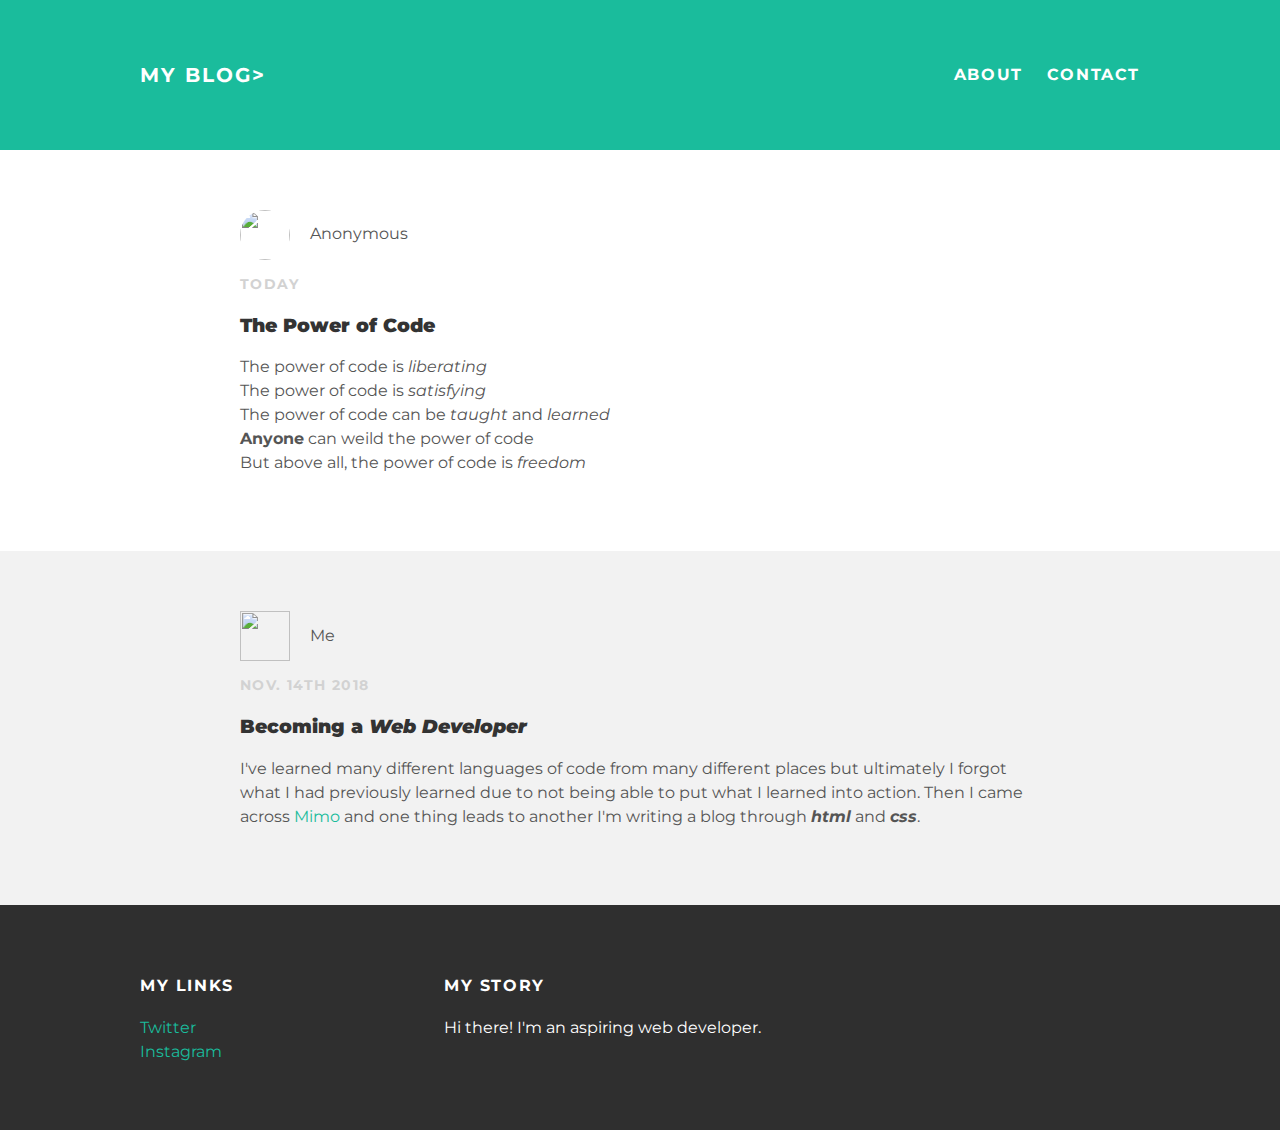
==== index.html @ 9bbebd45 "Add files via upload" ====
<!DOCTYPE html>
<html>
<head>
  <title>My blog</title>
  <link rel="stylesheet" type="text/css" href="styles.css">
</head>
<body>
  <div id="header">
    <div class="container">
      <a  id="header_title" href="index.html">My Blog></a>
      <ul id="header_nav">
        <li><a href="about.html"><strong>About</strong></a></li>
        <li><a href="mailto:rfq456@gmail.com"><strong>Contact</strong></a></li>
      </ul>
    </div>
  </div>
  <div id="content">
    <div class="post_container">
      <div class="post">
        <div class="post_author2">
          <img src="https://cdn.pixabay.com/photo/2013/07/13/11/35/question-158453_960_720.png">
          <span>Anonymous</span>
        </div>
        <p class="post_date">Today</p>
        <h3 class="post_title"><strong>The Power of Code</strong></h3>
        <div class="post_content">
          <p>The power of code is <em>liberating</em><br>
            The power of code is <em>satisfying</em><br>
            The power of code can be <em>taught</em> and <em>learned</em><br>
            <strong>Anyone</strong> can weild the power of code<br>
            But above all, the power of code is <em>freedom</em></p>
        </div>
      </div>
    </div>
    <div class="post_container">
      <div class="post">
        <div class="post_author">
          <img src="http://www.goalies-only.com/brians-customizers/data/optik/upload_art/OPTD5a2adcb022a18-logo.png">
          <span>Me</span>
        </div>
        <p class="post_date">Nov. 14th 2018</p>
        <h3 class="post_title"><strong>Becoming a <em>Web Developer</em></strong></h3>
        <div class="post_content">
          <p>I've learned many different languages of code
        from many different places but ultimately I forgot what I had previously
        learned due to not being able to put what I learned into action. Then I
        came across <a href="https://getmimo.com/learn">Mimo</a> and one thing
        leads to another I'm writing a blog through <em><strong>html</strong></em>
        and <em><strong>css</strong></em>.</p>
        </div>
      </div>
    </div>
  </div>
  <div id="footer">
    <div class="container">
      <div class="column">
        <h4>My Links</h4>
        <p>
          <a href="https://twitter.com/RyanQuirk9">Twitter</a><br>
          <a href="https://www.instagram.com/quirk_hockey6/?hl=en">Instagram</a>
        </p>
      </div>
      <div class="column">
        <h4>My Story</h4>
        <p>Hi there! I'm an aspiring web developer.</p>
      </div>
    </div>
  </div>
</body>
</html>
---- styles.css ----
@import url(http://fonts.googleapis.com/css?family=Montserrat:400,700);
body {
  color: #555;
  margin: 0;

  font-family: 'Montserrat', sans-serif;
}
#header {
  background-color: #1abc9c;
  height: 150px;
  line-height: 150px;
}
#header li {
  display: inline;
  padding-left: 20px;
}
#header a {
  color: white;
  text-decoration: none;
  text-transform: uppercase;
  letter-spacing: 0.1em;
}
#header a:hover {
  color: #222;
}
#header_title {
  display: block;
  float: left;
  font-size: 20px;
  font-weight: bold;
}
#header_nav {
  display: block;
  float: right;
  margin-top: 0;
}
.container {
  max-width: 1000px;
  margin: 0 auto;
}
#footer {
  background-color: #2f2f2f;
  padding: 50px 0;
}
#footer h4 {
  color: white;
  text-transform: uppercase;
  letter-spacing: 0.1em;
}
#footer p {
  color: white;
}
.column {
  min-width: 300px;
  display: inline-block;
  vertical-align: top;
}
a {
  color: #1abc9c;
  text-decoration: none;
}
a:hover {
  color:#F6A623;
}
.post, .about {
  max-width: 800px;
  margin: 0 auto;
  padding: 60px 0;
}
.about {
  text-align: center;
}
.post
.about img {
  width: 300px;
  height: 300px;
}
.post_author img {
  width: 50px;
  height: 50px;
  vertical-align: middle;
}
.post_author2 img {
  width: 50px;
  height: 50px;
  vertical-align: middle;
  border-radius: 30px;
}
.post_author span {
  margin-left: 16px;
}
.post_author2 span {
  margin-left: 16px;
}
.post_date {
  color: #D2D2D2;

  font-size: 14px;
  font-weight: bold;
  text-transform: uppercase;
  letter-spacing: 0.1em;
}
.post_container:nth-child(even) {
  background-color: #f2f2f2;
}
h1, h2, h3, h4 {
  color: #333;
}
p {
  line-height: 1.5;
}
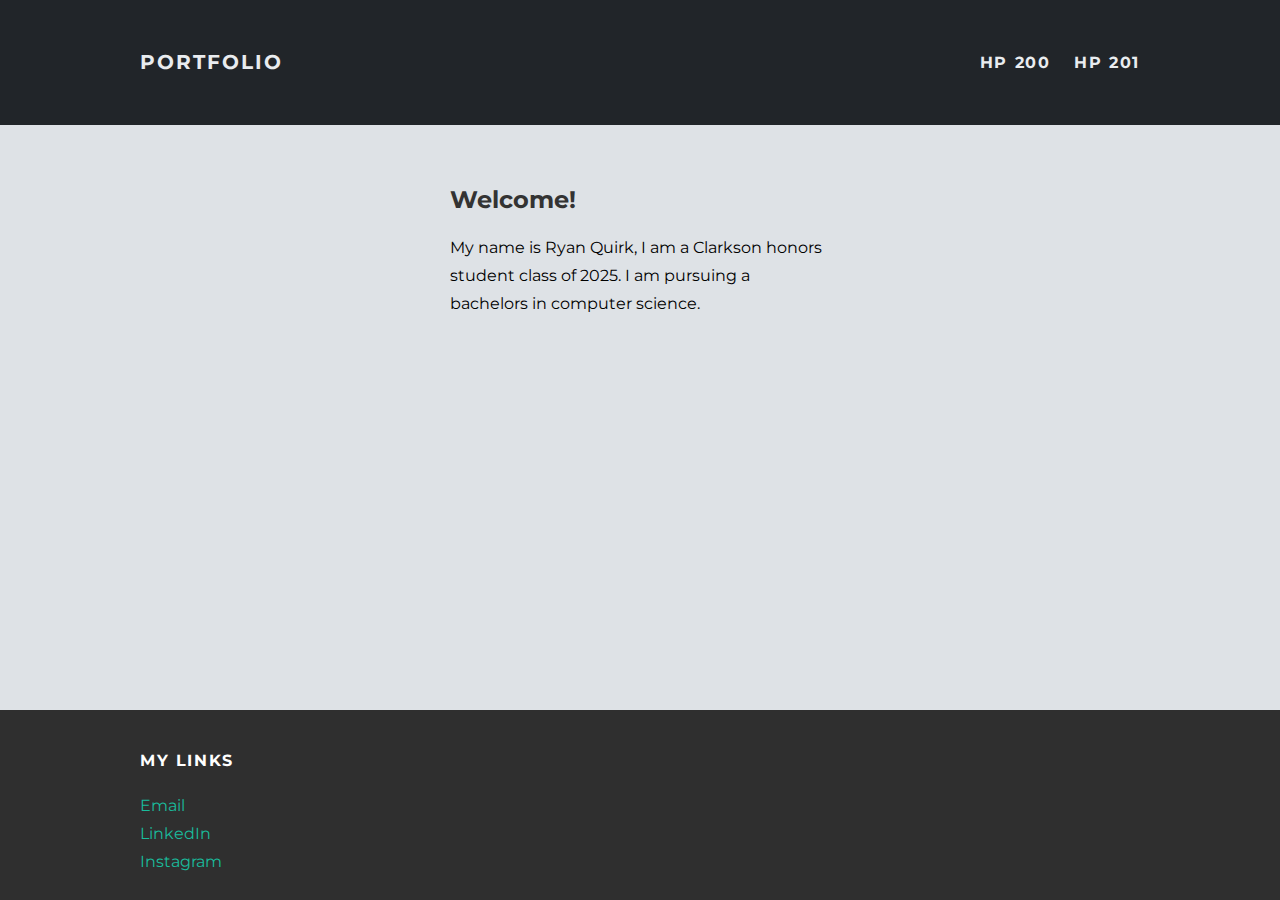
==== commit b474ceb0: "Major website overhaul, turning it into Clarkson honors portfolio." ====
--- a/index.html
+++ b/index.html
@@ -1,68 +1,36 @@
 <!DOCTYPE html>
 <html>
 <head>
-  <title>My blog</title>
+  <title>Portfolio</title>
   <link rel="stylesheet" type="text/css" href="styles.css">
+  <link rel="icon" type="image/x-icon" href="portfolio.ico">
 </head>
 <body>
   <div id="header">
     <div class="container">
-      <a  id="header_title" href="index.html">My Blog></a>
+      <a  id="header_title" href="index.html">portfolio</a>
       <ul id="header_nav">
-        <li><a href="about.html"><strong>About</strong></a></li>
-        <li><a href="mailto:rfq456@gmail.com"><strong>Contact</strong></a></li>
+        <li><a href="hp200.html"><strong>HP 200</strong></a></li>
+        <li><a href="hp201.html"><strong>HP 201</strong></a></li>
       </ul>
     </div>
   </div>
   <div id="content">
-    <div class="post_container">
-      <div class="post">
-        <div class="post_author2">
-          <img src="https://cdn.pixabay.com/photo/2013/07/13/11/35/question-158453_960_720.png">
-          <span>Anonymous</span>
-        </div>
-        <p class="post_date">Today</p>
-        <h3 class="post_title"><strong>The Power of Code</strong></h3>
-        <div class="post_content">
-          <p>The power of code is <em>liberating</em><br>
-            The power of code is <em>satisfying</em><br>
-            The power of code can be <em>taught</em> and <em>learned</em><br>
-            <strong>Anyone</strong> can weild the power of code<br>
-            But above all, the power of code is <em>freedom</em></p>
-        </div>
-      </div>
+    <div class="post">
+      <h2>Welcome!</h2>
+      <p>My name is Ryan Quirk, I am a Clarkson honors student class of 2025. I am pursuing a bachelors in computer science.</p>
     </div>
-    <div class="post_container">
-      <div class="post">
-        <div class="post_author">
-          <img src="http://www.goalies-only.com/brians-customizers/data/optik/upload_art/OPTD5a2adcb022a18-logo.png">
-          <span>Me</span>
-        </div>
-        <p class="post_date">Nov. 14th 2018</p>
-        <h3 class="post_title"><strong>Becoming a <em>Web Developer</em></strong></h3>
-        <div class="post_content">
-          <p>I've learned many different languages of code
-        from many different places but ultimately I forgot what I had previously
-        learned due to not being able to put what I learned into action. Then I
-        came across <a href="https://getmimo.com/learn">Mimo</a> and one thing
-        leads to another I'm writing a blog through <em><strong>html</strong></em>
-        and <em><strong>css</strong></em>.</p>
-        </div>
-      </div>
-    </div>
+
   </div>
   <div id="footer">
     <div class="container">
       <div class="column">
         <h4>My Links</h4>
         <p>
-          <a href="https://twitter.com/RyanQuirk9">Twitter</a><br>
-          <a href="https://www.instagram.com/quirk_hockey6/?hl=en">Instagram</a>
+          <a href="mailto:quirkrf@clarkson.edu">Email</a><br>
+          <a href="https://www.linkedin.com/in/ryanquirk6/">LinkedIn</a><br>
+          <a href="https://www.instagram.com/ryan.quirk_/?hl=en">Instagram</a>
         </p>
-      </div>
-      <div class="column">
-        <h4>My Story</h4>
-        <p>Hi there! I'm an aspiring web developer.</p>
       </div>
     </div>
   </div>
--- a/styles.css
+++ b/styles.css
@@ -1,27 +1,27 @@
 @import url(http://fonts.googleapis.com/css?family=Montserrat:400,700);
 body {
-  color: #555;
+  background-color: #DEE2E6;
   margin: 0;
 
   font-family: 'Montserrat', sans-serif;
 }
 #header {
-  background-color: #1abc9c;
-  height: 150px;
-  line-height: 150px;
+  background-color: #212529;
+  height: 125px;
+  line-height: 125px;
 }
 #header li {
   display: inline;
   padding-left: 20px;
 }
 #header a {
-  color: white;
+  color: #e9ecef;
   text-decoration: none;
   text-transform: uppercase;
   letter-spacing: 0.1em;
 }
 #header a:hover {
-  color: #222;
+  color: #ADB5BD;
 }
 #header_title {
   display: block;
@@ -40,7 +40,12 @@
 }
 #footer {
   background-color: #2f2f2f;
-  padding: 50px 0;
+  position: fixed;
+  width: 100%;
+  bottom: 0;
+  padding-top: 20px;
+  padding-bottom: 70px;
+  max-height: 100px;
 }
 #footer h4 {
   color: white;
@@ -64,41 +69,11 @@
 }
 .post, .about {
   max-width: 800px;
-  margin: 0 auto;
-  padding: 60px 0;
+  margin: 0 450px;
+  padding: 40px 0;
 }
 .about {
   text-align: center;
-}
-.post
-.about img {
-  width: 300px;
-  height: 300px;
-}
-.post_author img {
-  width: 50px;
-  height: 50px;
-  vertical-align: middle;
-}
-.post_author2 img {
-  width: 50px;
-  height: 50px;
-  vertical-align: middle;
-  border-radius: 30px;
-}
-.post_author span {
-  margin-left: 16px;
-}
-.post_author2 span {
-  margin-left: 16px;
-}
-.post_date {
-  color: #D2D2D2;
-
-  font-size: 14px;
-  font-weight: bold;
-  text-transform: uppercase;
-  letter-spacing: 0.1em;
 }
 .post_container:nth-child(even) {
   background-color: #f2f2f2;
@@ -107,5 +82,26 @@
   color: #333;
 }
 p {
-  line-height: 1.5;
+  line-height: 1.75;
 }
+img {
+  width: 300px;
+  height: 300px;
+}
+#hpfooter {
+  background-color: #2f2f2f;
+  position: relative;
+  width: 100%;
+  bottom: 0;
+  padding-top: 20px;
+  padding-bottom: 70px;
+  max-height: 100px;
+}
+#hpfooter h4 {
+  color: white;
+  text-transform: uppercase;
+  letter-spacing: 0.1em;
+}
+#hpfooter p {
+  color: white;
+}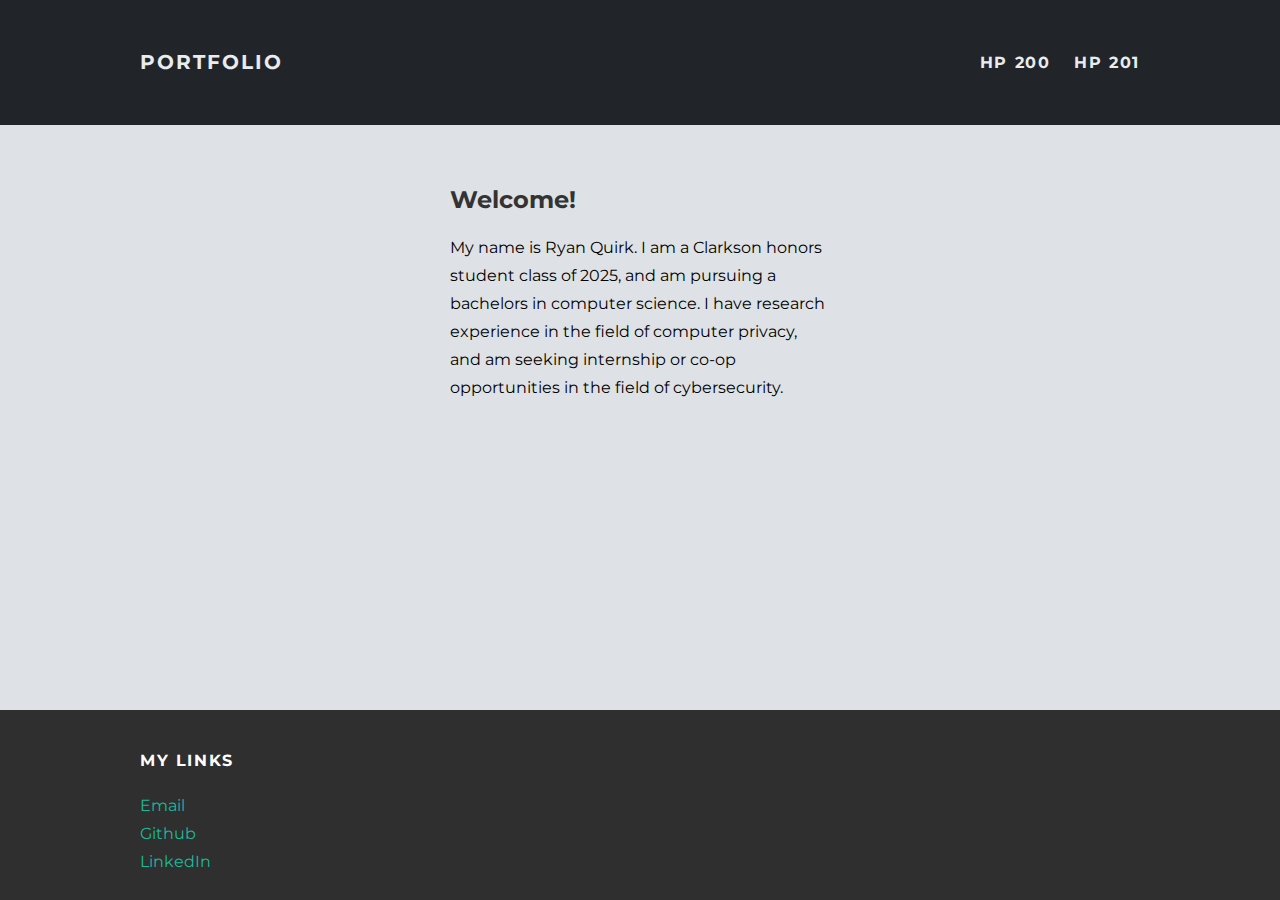
==== commit bfd342b9: "Finished writing hp201 page, and added some finishing touches." ====
--- a/index.html
+++ b/index.html
@@ -18,7 +18,7 @@
   <div id="content">
     <div class="post">
       <h2>Welcome!</h2>
-      <p>My name is Ryan Quirk, I am a Clarkson honors student class of 2025. I am pursuing a bachelors in computer science.</p>
+      <p>My name is Ryan Quirk. I am a Clarkson honors student class of 2025, and am pursuing a bachelors in computer science. I have research experience in the field of computer privacy, and am seeking internship or co-op opportunities in the field of cybersecurity.</p>
     </div>
 
   </div>
@@ -28,8 +28,8 @@
         <h4>My Links</h4>
         <p>
           <a href="mailto:quirkrf@clarkson.edu">Email</a><br>
+          <a href="https://www.github.com/merpster456">Github</a><br>
           <a href="https://www.linkedin.com/in/ryanquirk6/">LinkedIn</a><br>
-          <a href="https://www.instagram.com/ryan.quirk_/?hl=en">Instagram</a>
         </p>
       </div>
     </div>
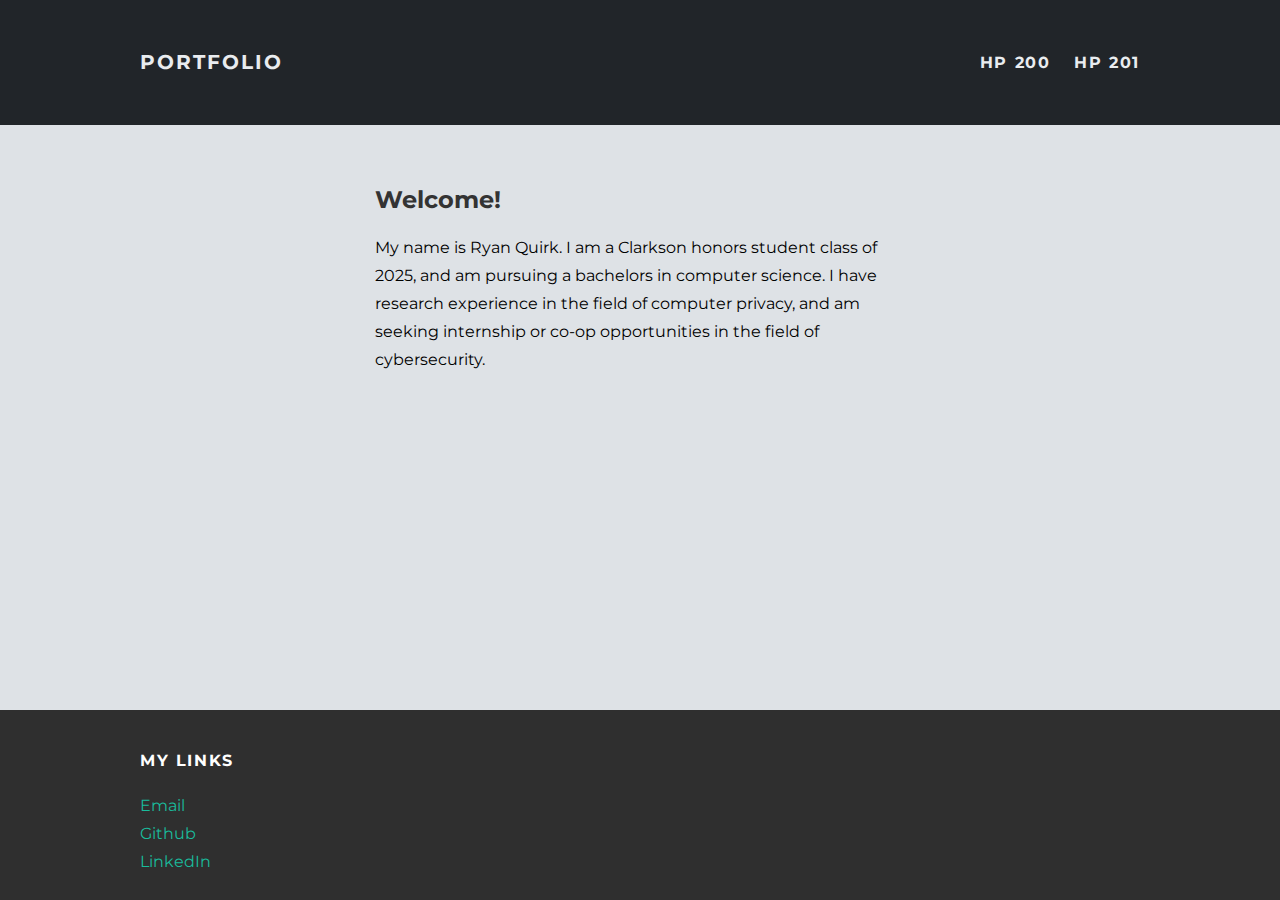
==== commit 5d754fb3: "Quick fix, plus weird bug making the position of the website title different when hosted on github, " ====
--- a/index.html
+++ b/index.html
@@ -29,7 +29,7 @@
         <p>
           <a href="mailto:quirkrf@clarkson.edu">Email</a><br>
           <a href="https://www.github.com/merpster456">Github</a><br>
-          <a href="https://www.linkedin.com/in/ryanquirk6/">LinkedIn</a><br>
+          <a href="https://www.linkedin.com/in/ryanquirk6/">LinkedIn</a>
         </p>
       </div>
     </div>
--- a/styles.css
+++ b/styles.css
@@ -69,7 +69,7 @@
 }
 .post, .about {
   max-width: 800px;
-  margin: 0 450px;
+  margin: 0 375px;
   padding: 40px 0;
 }
 .about {
